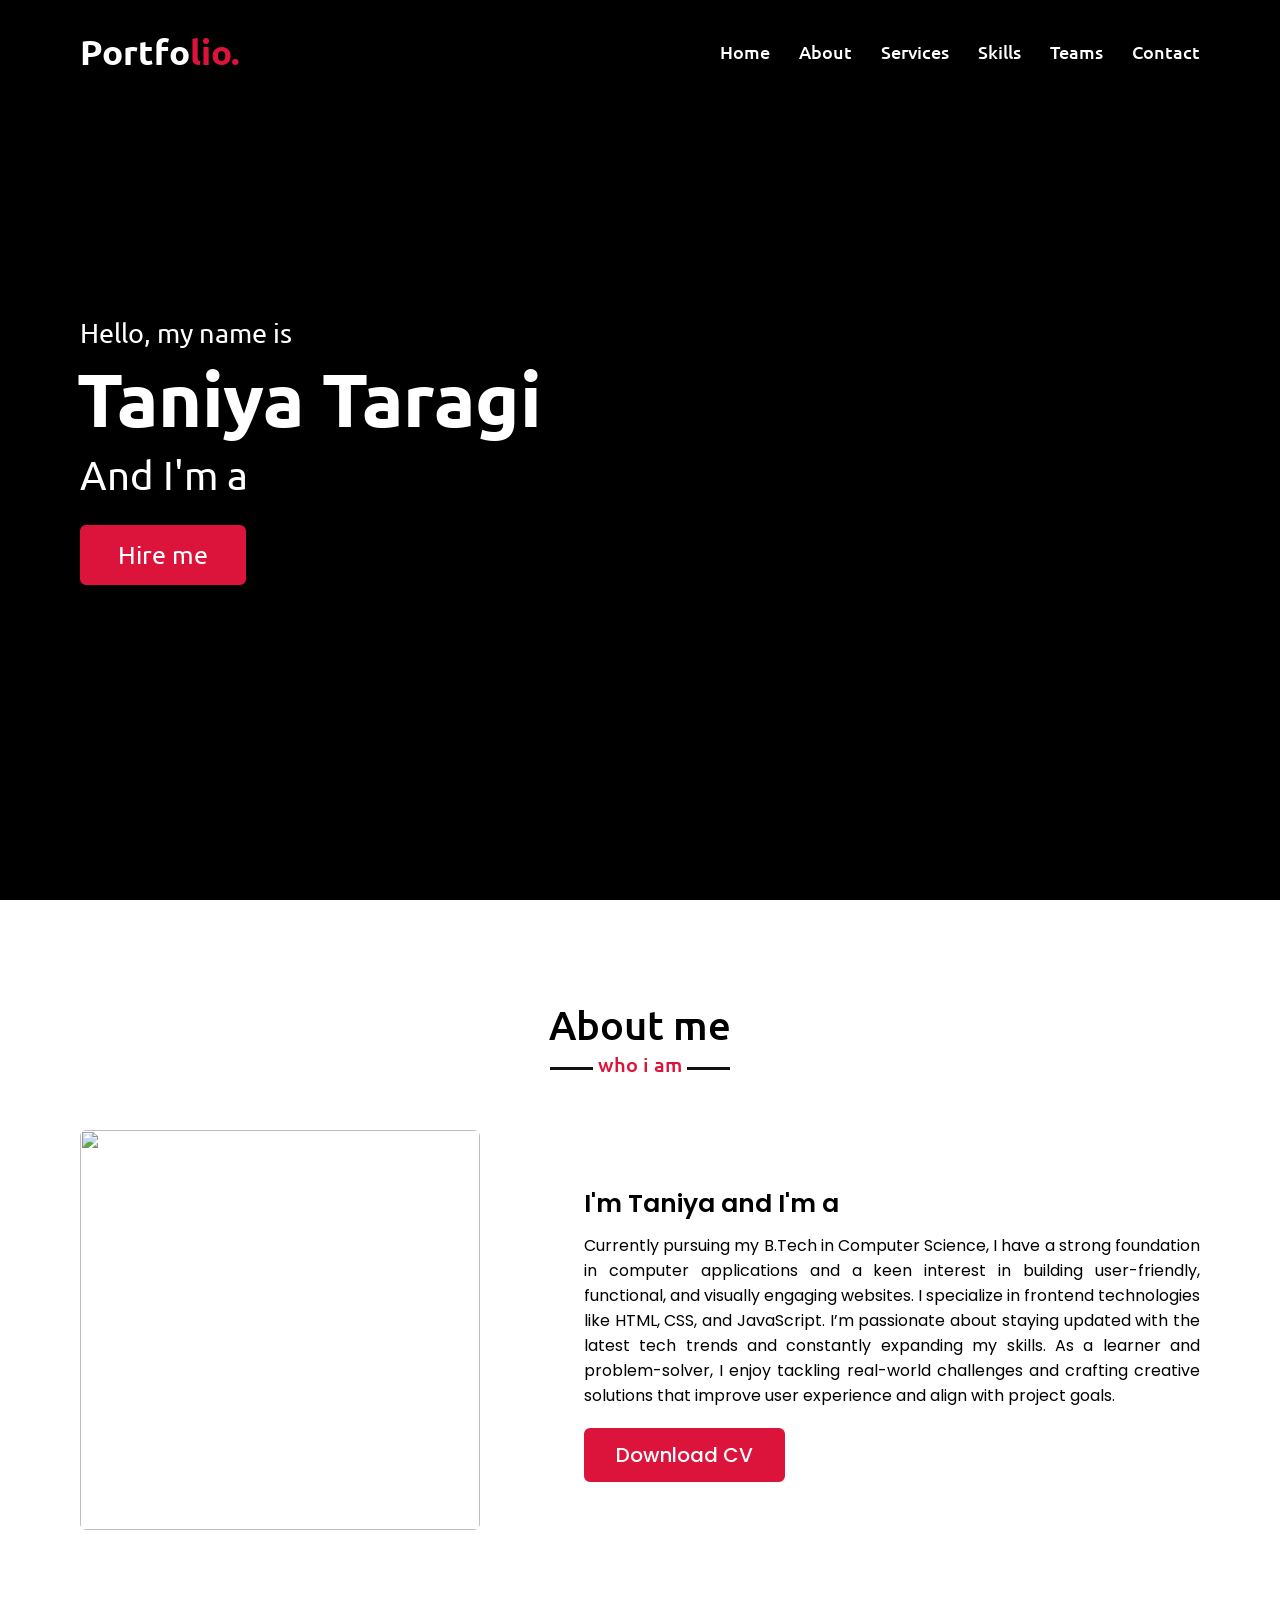
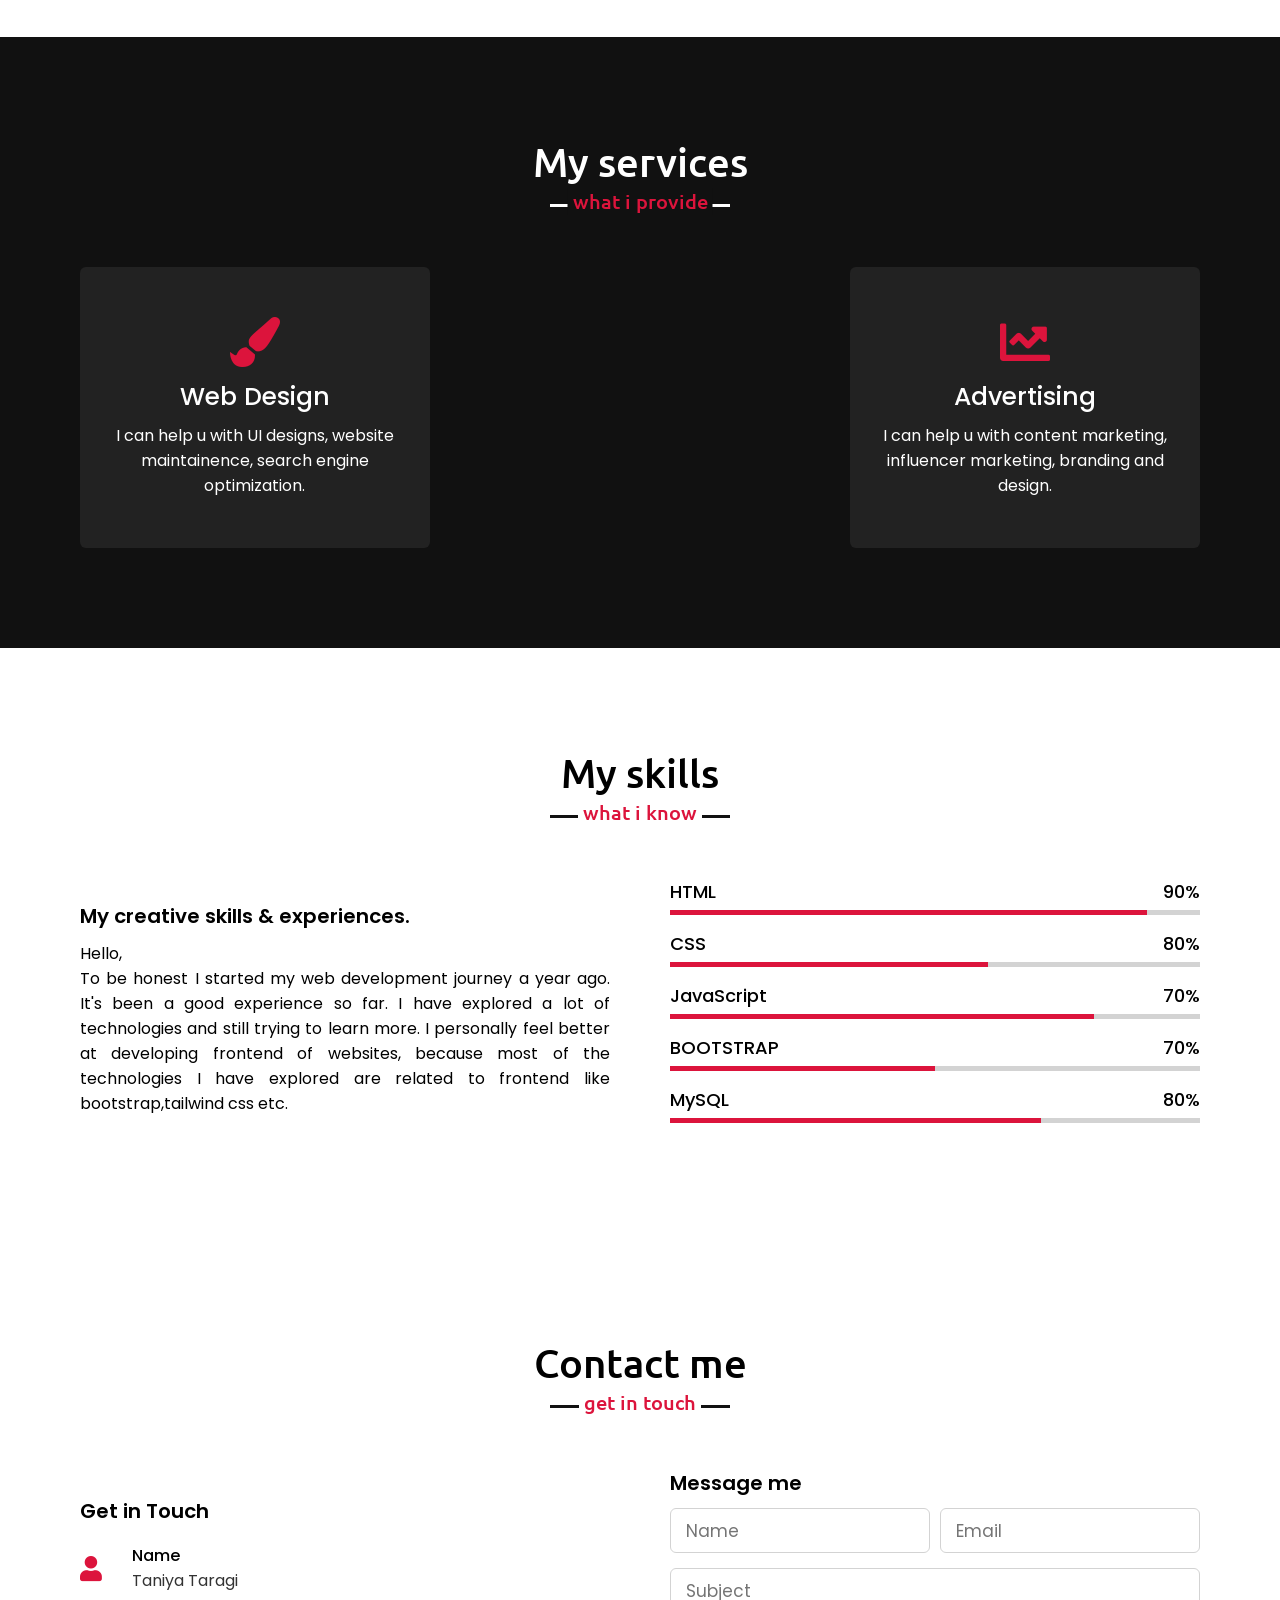
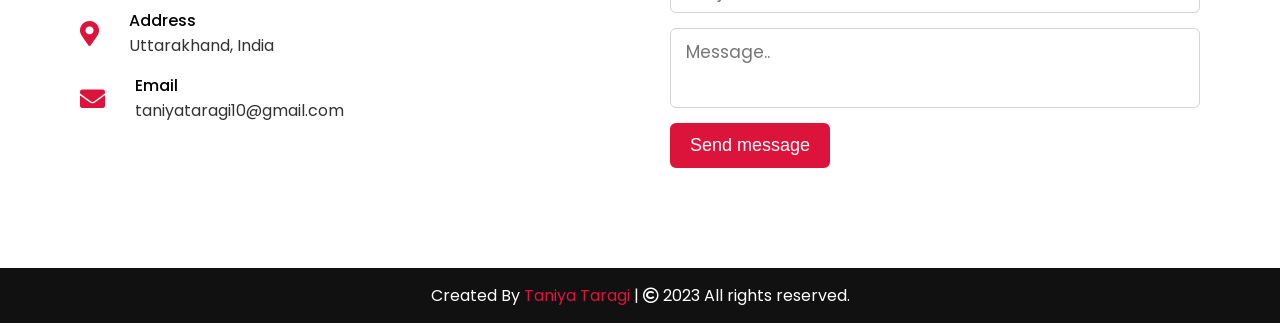
==== index.html @ 4055355e "Add files via upload" ====
<!DOCTYPE html>
<!-- Created By Karan Taragi -->
<html lang="en">
<head>
    <meta charset="UTF-8">
    <meta name="viewport" content="width=device-width, initial-scale=1.0">
    <title>Personal Portfolio Website</title>
    <link rel="stylesheet" href="style.css">
    <link rel="stylesheet" href="https://cdnjs.cloudflare.com/ajax/libs/font-awesome/5.15.3/css/all.min.css"/>
    <script src="https://code.jquery.com/jquery-3.5.1.min.js"></script>
    <script src="https://cdnjs.cloudflare.com/ajax/libs/typed.js/2.0.11/typed.min.js"></script>
    <script src="https://cdnjs.cloudflare.com/ajax/libs/waypoints/4.0.1/jquery.waypoints.min.js"></script>
    <script src="https://cdnjs.cloudflare.com/ajax/libs/OwlCarousel2/2.3.4/owl.carousel.min.js"></script>
    <link rel="stylesheet" href="https://cdnjs.cloudflare.com/ajax/libs/OwlCarousel2/2.3.4/assets/owl.carousel.min.css"/>

</head>
<body>
    <script src="script.js"></script>
    <div class="scroll-up-btn">
        <i class="fas fa-angle-up"></i>
    </div>
    <nav class="navbar">
        <div class="max-width">
            <div class="logo"><a class="but" href="#">Portfo<span>lio.</span></a></div>
            <ul class="menu">
                <li><a class="but" href="#home" class="menu-btn">Home</a></li>
                <li><a class="but" href="#about" class="menu-btn">About</a></li>
                <li><a class="but" href="#services" class="menu-btn">Services</a></li>
                <li><a class="but" href="#skills" class="menu-btn">Skills</a></li>
                <li><a class="but" href="#teams" class="menu-btn">Teams</a></li>
                <li><a class="but" href="#contact" class="menu-btn">Contact</a></li>
            </ul>
            <div class="menu-btn">
                <i class="fas fa-bars"></i>
            </div>
        </div>
    </nav>

    <!-- home section start -->
    <section class="home" id="home">
        <div class="max-width">
            <div class="home-content">
                <div class="text-1">Hello, my name is</div>
                <div class="text-2">Taniya Taragi</div>
                <div class="text-3">And I'm a <span class="typing"></span></div>
                <a class="but" href="https://www.linkedin.com/in/taniya-taragi-479369326/">Hire me</a>
            </div>
        </div>
    </section>

    <!-- about section start -->
    <section class="about" id="about">
        <div class="max-width">
            <h2 class="title">About me</h2>
            <div class="about-content">
                <div class="column left">
                    <img src="images/Untitled.JPG" alt="">
                </div>
                <div class="column right">
                    <div class="text">I'm Taniya and I'm a <span class="typing-2"></span></div>
                    <p>Currently pursuing my B.Tech in Computer Science, I have a strong foundation in computer applications and a keen interest in building user-friendly, functional, and visually engaging websites.  I specialize in frontend technologies like HTML, CSS, and JavaScript. I’m passionate about staying updated with the latest tech trends and constantly expanding my skills. As a learner and problem-solver, I enjoy tackling real-world challenges and crafting creative solutions that improve user experience and align with project goals.



                    </p>
                    <a class="but" href="images/Resume_TaniyaTaragi.pdf">Download CV</a>
                </div>
            </div>
        </div>
    </section>

    <!-- services section start -->
    <section class="services" id="services">
        <div class="max-width">
            <h2 class="title">My services</h2>
            <div class="serv-content">
                <div class="card">
                    <div class="box">
                        <i class="fas fa-paint-brush"></i>
                        <div class="text">Web Design</div>
                        <p>I can help u with UI designs, website maintainence, search engine optimization.</p>
                    </div>
                </div>
                <div class="card">
                    <div class="box">
                        <i class="fas fa-chart-line"></i>
                        <div class="text">Advertising</div>
                        <p>I can help u with content marketing, influencer marketing, branding and design.</p>
                    </div>
                </div>
              
               </div>
            </div>
        </div>
    </section>

    <!-- skills section start -->
    <section class="skills" id="skills">
        <div class="max-width">
            <h2 class="title">My skills</h2>
            <div class="skills-content">
                <div class="column left">
                    <div class="text">My creative skills & experiences.</div>
                    <p>Hello,<br>To be honest I started my web development journey a year ago.
                        It's been a good experience so far. I have explored a lot of technologies and still trying to learn more.
                        I personally feel better at developing frontend of  websites, because most of the technologies
                        I have explored are related to frontend like bootstrap,tailwind css etc. 
                    </p>
                </div>
                <div class="column right">
                    <div class="bars">
                        <div class="info">
                            <span>HTML</span>
                            <span>90%</span>
                        </div>
                        <div class="line html"></div>
                    </div>
                    <div class="bars">
                        <div class="info">
                            <span>CSS</span>
                            <span>80%</span>
                        </div>
                        <div class="line css"></div>
                    </div>
                    <div class="bars">
                        <div class="info">
                            <span>JavaScript</span>
                            <span>70%</span>
                        </div>
                        <div class="line js"></div>
                    </div>
                    <div class="bars">
                        <div class="info">
                            <span>BOOTSTRAP</span>
                            <span>70%</span>
                        </div>
                        <div class="line bootstrap"></div>
                    </div>
                    <div class="bars">
                        <div class="info">
                            <span>MySQL</span>
                            <span>80%</span>
                        </div>
                        <div class="line mysql"></div>
                    </div>
                </div>
            </div>
        </div>
    </section>

    <!-- teams section start -->


    <!-- contact section start -->
    <section class="contact" id="contact">
        <div class="max-width">
            <h2 class="title">Contact me</h2>
            <div class="contact-content">
                <div class="column left">
                    <div class="text">Get in Touch</div>
                    <div class="icons">
                        <div class="row">
                            <i class="fas fa-user"></i>
                            <div class="info">
                                <div class="head">Name</div>
                                <div class="sub-title">Taniya Taragi</div>
                            </div>
                        </div>
                        <div class="row">
                            <i class="fas fa-map-marker-alt"></i>
                            <div class="info">
                                <div class="head">Address</div>
                                <div class="sub-title">Uttarakhand, India</div>
                            </div>
                        </div>
                        <div class="row">
                            <i class="fas fa-envelope"></i>
                            <div class="info">
                                <div class="head">Email</div>
                                <div class="sub-title">taniyataragi10@gmail.com</div>
                            </div>
                        </div>
                    </div>
                </div>
                <div class="column right">
                    <div class="text">Message me</div>
                    <form action="#">
                        <div class="fields">
                            <div class="field name">
                                <input type="text" placeholder="Name" required>
                            </div>
                            <div class="field email">
                                <input type="email" placeholder="Email" required>
                            </div>
                        </div>
                        <div class="field">
                            <input type="text" placeholder="Subject" required>
                        </div>
                        <div class="field textarea">
                            <textarea cols="30" rows="10" placeholder="Message.." required></textarea>
                        </div>
                        <div class="button-area">
                            <button type="submit">Send message</button>
                        </div>
                    </form>
                </div>
            </div>
        </div>
    </section>

    <!-- footer section start -->
    <footer>
        <span>Created By <a href="https://www.linkedin.com/in/taniya-taragi-479369326/">Taniya Taragi</a> | <span class="far fa-copyright"></span> 2023 All rights reserved.</span>
    </footer>
</body>
</html>
---- style.css ----
/*  import google fonts */
@import url('https://fonts.googleapis.com/css2?family=Poppins:wght@400;500;600;700&family=Ubuntu:wght@400;500;700&display=swap');

*{
    margin: 0;
    padding: 0;
    box-sizing: border-box;
    text-decoration: none;
}
html{
    scroll-behavior: smooth;
}

/* custom scroll bar */
::-webkit-scrollbar {
    width: 10px;
}
::-webkit-scrollbar-track {
    background: #f1f1f1;
}
::-webkit-scrollbar-thumb {
    background: #888;
}

::-webkit-scrollbar-thumb:hover {
    background: #555;
}

/* all similar content styling codes */
section{
    padding: 100px 0;
}
.max-width{
    max-width: 1300px;
    padding: 0 80px;
    margin: auto;
}
.about, .services, .skills, .teams, .contact, footer{
    font-family: 'Poppins', sans-serif;
}
.about .about-content,
.services .serv-content,
.skills .skills-content,
.contact .contact-content{
    display: flex;
    flex-wrap: wrap;
    align-items: center;
    justify-content: space-between;
}
section .title{
    position: relative;
    text-align: center;
    font-size: 40px;
    font-weight: 500;
    margin-bottom: 60px;
    padding-bottom: 20px;
    font-family: 'Ubuntu', sans-serif;
}
section .title::before{
    content: "";
    position: absolute;
    bottom: 0px;
    left: 50%;
    width: 180px;
    height: 3px;
    background: #111;
    transform: translateX(-50%);
}
section .title::after{
    position: absolute;
    bottom: -8px;
    left: 50%;
    font-size: 20px;
    color: crimson;
    padding: 0 5px;
    background: #fff;
    transform: translateX(-50%);
}

/* navbar styling */
.navbar{
    position: fixed;
    width: 100%;
    z-index: 999;
    padding: 30px 0;
    font-family: 'Ubuntu', sans-serif;
    transition: all 0.3s ease;
   /* background: crimson;*/
}
.navbar.sticky{
    padding: 30px 0;
   background: crimson; 
}
.navbar .max-width{
    display: flex;
    align-items: center;
    justify-content: space-between;
}
.navbar .logo .but{
    color: #fff;
    font-size: 35px;
    font-weight: 600;
}
.navbar .logo .but span{
    color: crimson;
    transition: all 0.3s ease;
}
.navbar.sticky .logo .but span{
    color: #fff;
}
.navbar .menu li{
    list-style: none;
    display: inline-block;
}
.navbar .menu li .but{
    display: block;
    color: #fff;
    font-size: 18px;
    font-weight: 500;
    margin-left: 25px;
    transition: color 0.3s ease;
}
.navbar .menu li .but:hover{
    color: crimson;
}
.navbar.sticky .menu li .but:hover{
    color: #fff;
}

/* menu btn styling */
.menu-btn{
    color: #fff;
    font-size: 23px;
    cursor: pointer;
    display: none;
}
.scroll-up-btn{
    position: fixed;
    height: 45px;
    width: 42px;
    background: crimson;
    right: 30px;
    bottom: 10px;
    text-align: center;
    line-height: 45px;
    color: #fff;
    z-index: 9999;
    font-size: 30px;
    border-radius: 6px;
    border-bottom-width: 2px;
    cursor: pointer;
    opacity: 0;
    pointer-events: none;
    transition: all 0.3s ease;
}
.scroll-up-btn.show{
    bottom: 30px;
    opacity: 1;
    pointer-events: auto;
}
.scroll-up-btn:hover{
    filter: brightness(90%);
}


/* home section styling */
.home{
    display: flex;
    background:#000;
    height: 100vh;
    color: #fff;
    min-height: 500px;
    background-size: cover;
    background-attachment: fixed;
    font-family: 'Ubuntu', sans-serif;
}
.home .max-width{
  width: 100%;
  display: flex;
}
.home .max-width .row{
  margin-right: 0;
}
.home .home-content .text-1{
    font-size: 27px;
}
.home .home-content .text-2{
    font-size: 75px;
    font-weight: 600;
    margin-left: -3px;
}
.home .home-content .text-3{
    font-size: 40px;
    margin: 5px 0;
}
.home .home-content .text-3 span{
    color: crimson;
    font-weight: 500;
}
.home .home-content .but{
    display: inline-block;
    background: crimson;
    color: #fff;
    font-size: 25px;
    padding: 12px 36px;
    margin-top: 20px;
    font-weight: 400;
    border-radius: 6px;
    border: 2px solid crimson;
    transition: all 0.3s ease;
}
.home .home-content .but:hover{
    color: crimson;
    background: none;
}

/* about section styling */
.about .title::after{
    content: "who i am";
}
.about .about-content .left{
    width: 45%;
}
.about .about-content .left img{
    height: 400px;
    width: 400px;
    object-fit: cover;
    border-radius: 6px;
}
.about .about-content .right{
    width: 55%;
}
.about .about-content .right .text{
    font-size: 25px;
    font-weight: 600;
    margin-bottom: 10px;
}
.about .about-content .right .text span{
    color: crimson;
}
.about .about-content .right p{
    text-align: justify;
}
.about .about-content .right .but{
    display: inline-block;
    background: crimson;
    color: #fff;
    font-size: 20px;
    font-weight: 500;
    padding: 10px 30px;
    margin-top: 20px;
    border-radius: 6px;
    border: 2px solid crimson;
    transition: all 0.3s ease;
}
.about .about-content .right .but:hover{
    color: crimson;
    background: none;
}

/* services section styling */
.services, .teams{
    color:#fff;
    background: #111;
}
.services .title::before,
.teams .title::before{
    background: #fff;
}
.services .title::after,
.teams .title::after{
    background: #111;
    content: "what i provide";
}
.services .serv-content .card{
    width: calc(33% - 20px);
    background: #222;
    text-align: center;
    border-radius: 6px;
    padding: 50px 25px;
    cursor: pointer;
    transition: all 0.3s ease;
}
.services .serv-content .card:hover{
    background: crimson;
}
.services .serv-content .card .box{
    transition: all 0.3s ease;
}
.services .serv-content .card:hover .box{
    transform: scale(1.05);
}
.services .serv-content .card i{
    font-size: 50px;
    color: crimson;
    transition: color 0.3s ease;
}
.services .serv-content .card:hover i{
    color: #fff;
}
.services .serv-content .card .text{
    font-size: 25px;
    font-weight: 500;
    margin: 10px 0 7px 0;
}

/* skills section styling */

.skills .title::after{
    content: "what i know";
}
.skills .skills-content .column{
    width: calc(50% - 30px);
}
.skills .skills-content .left .text{
    font-size: 20px;
    font-weight: 600;
    margin-bottom: 10px;
}
.skills .skills-content .left p{
    text-align: justify;
}
.skills .skills-content .left .but{
    display: inline-block;
    background: crimson;
    color: #fff;
    font-size: 18px;
    font-weight: 500;
    padding: 8px 16px;
    margin-top: 20px;
    border-radius: 6px;
    border: 2px solid crimson;
    transition: all 0.3s ease;
}
.skills .skills-content .left .but:hover{
    color: crimson;
    background: none;
}
.skills .skills-content .right .bars{
    margin-bottom: 15px;
}
.skills .skills-content .right .info{
    display: flex;
    margin-bottom: 5px;
    align-items: center;
    justify-content: space-between;
}
.skills .skills-content .right span{
    font-weight: 500;
    font-size: 18px;
}
.skills .skills-content .right .line{
    height: 5px;
    width: 100%;
    background: lightgrey;
    position: relative;
}
.skills .skills-content .right .line::before{
    content: "";
    position: absolute;
    height: 100%;
    left: 0;
    top: 0;
    background: crimson;
}
.skills-content .right .html::before{
    width: 90%;
}
.skills-content .right .css::before{
    width: 60%;
}
.skills-content .right .js::before{
    width: 80%;
}
.skills-content .right .bootstrap::before{
    width: 50%;
}
.skills-content .right .mysql::before{
    width: 70%;
}

/* teams section styling */
.teams .title::after{
    content: "who with me";
}
.teams .carousel .card{
    background: #222;
    border-radius: 6px;
    padding: 25px 35px;
    text-align: center;
    overflow: hidden;
    transition: all 0.3s ease;
}
.teams .carousel .card:hover{
    background: crimson;
}
.teams .carousel .card .box{
    display: flex;
    flex-direction: column;
    align-items: center;
    justify-content: center;
    transition: all 0.3s ease;
}
.teams .carousel .card:hover .box{
    transform: scale(1.05);
}
.teams .carousel .card .text{
    font-size: 25px;
    font-weight: 500;
    margin: 10px 0 7px 0;
}
.teams .carousel .card img{
    height: 150px;
    width: 150px;
    object-fit: cover;
    border-radius: 50%;
    border: 5px solid crimson;
    transition: all 0.3s ease;
}
.teams .carousel .card:hover img{
    border-color: #fff;
}
.owl-dots{
    text-align: center;
    margin-top: 20px;
}
.owl-dot{
    height: 13px;
    width: 13px;
    margin: 0 5px;
    outline: none!important;
    border-radius: 50%;
    border: 2px solid crimson!important;
    transition: all 0.3s ease;
}
.owl-dot.active{
    width: 35px;
    border-radius: 14px;
}
.owl-dot.active,
.owl-dot:hover{
    background: crimson!important;
}

/* contact section styling */
.contact .title::after{
    content: "get in touch";
}
.contact .contact-content .column{
    width: calc(50% - 30px);
}
.contact .contact-content .text{
    font-size: 20px;
    font-weight: 600;
    margin-bottom: 10px;
}
.contact .contact-content .left p{
    text-align: justify;
}
.contact .contact-content .left .icons{
    margin: 10px 0;
}
.contact .contact-content .row{
    display: flex;
    height: 65px;
    align-items: center;
}
.contact .contact-content .row .info{
    margin-left: 30px;
}
.contact .contact-content .row i{
    font-size: 25px;
    color: crimson;
}
.contact .contact-content .info .head{
    font-weight: 500;
}
.contact .contact-content .info .sub-title{
    color: #333;
}
.contact .right form .fields{
    display: flex;
}
.contact .right form .field,
.contact .right form .fields .field{
    height: 45px;
    width: 100%;
    margin-bottom: 15px;
}
.contact .right form .textarea{
    height: 80px;
    width: 100%;
}
.contact .right form .name{
    margin-right: 10px;
}
.contact .right form .field input,
.contact .right form .textarea textarea{
    height: 100%;
    width: 100%;
    border: 1px solid lightgrey;
    border-radius: 6px;
    outline: none;
    padding: 0 15px;
    font-size: 17px;
    font-family: 'Poppins', sans-serif;
    transition: all 0.3s ease;
}
.contact .right form .field input:focus,
.contact .right form .textarea textarea:focus{
    border-color: #b3b3b3;
}
.contact .right form .textarea textarea{
  padding-top: 10px;
  resize: none;
}
.contact .right form .button-area{
  display: flex;
  align-items: center;
}
.right form .button-area button{
  color: #fff;
  display: block;
  width: 160px!important;
  height: 45px;
  outline: none;
  font-size: 18px;
  font-weight: 500;
  border-radius: 6px;
  cursor: pointer;
  flex-wrap: nowrap;
  background: crimson;
  border: 2px solid crimson;
  transition: all 0.3s ease;
}
.right form .button-area button:hover{
  color: crimson;
  background: none;
}
/* footer section styling */
footer{
    background: #111;
    padding: 15px 23px;
    color: #fff;
    text-align: center;
}
footer span a{
    color: crimson;
    text-decoration: none;
}
footer span a:hover{
    text-decoration: underline;
}


/* responsive media query start */
@media (max-width: 1104px) {
    .about .about-content .left img{
        height: 350px;
        width: 350px;
    }
}

@media (max-width: 991px) {
    .max-width{
        padding: 0 50px;
    }
}
@media (max-width: 947px){
    .menu-btn{
        display: block;
        z-index: 999;
    }
    .menu-btn i.active:before{
        content: "\f00d";
    }
    .navbar .menu{
        position: fixed;
        height: 100vh;
        width: 100%;
        left: -100%;
        top: 0;
        background: #111;
        text-align: center;
        padding-top: 80px;
        transition: all 0.3s ease;
    }
    .navbar .menu.active{
        left: 0;
    }
    .navbar .menu li{
        display: block;
    }
    .navbar .menu li .but{
        display: inline-block;
        margin: 20px 0;
        font-size: 25px;
    }
    .home .home-content .text-2{
        font-size: 70px;
    }
    .home .home-content .text-3{
        font-size: 35px;
    }
    .home .home-content .but{
        font-size: 23px;
        padding: 10px 30px;
    }
    .max-width{
        max-width: 930px;
    }
    .about .about-content .column{
        width: 100%;
    }
    .about .about-content .left{
        display: flex;
        justify-content: center;
        margin: 0 auto 60px;
    }
    .about .about-content .right{
        flex: 100%;
    }
    .services .serv-content .card{
        width: calc(50% - 10px);
        margin-bottom: 20px;
    }
    .skills .skills-content .column,
    .contact .contact-content .column{
        width: 100%;
        margin-bottom: 35px;
    }
}

@media (max-width: 690px) {
    .max-width{
        padding: 0 23px;
    }
    .home .home-content .text-2{
        font-size: 60px;
    }
    .home .home-content .text-3{
        font-size: 32px;
    }
    .home .home-content .but{
        font-size: 20px;
    }
    .services .serv-content .card{
        width: 100%;
    }
}

@media (max-width: 500px) {
    .home .home-content .text-2{
        font-size: 50px;
    }
    .home .home-content .text-3{
        font-size: 27px;
    }
    .about .about-content .right .text,
    .skills .skills-content .left .text{
        font-size: 19px;
    }
    .contact .right form .fields{
        flex-direction: column;
    }
    .contact .right form .name,
    .contact .right form .email{
        margin: 0;
    }
    .right form .error-box{
       width: 150px;
    }
    .scroll-up-btn{
        right: 15px;
        bottom: 15px;
        height: 38px;
        width: 35px;
        font-size: 23px;
        line-height: 38px;
    }
}
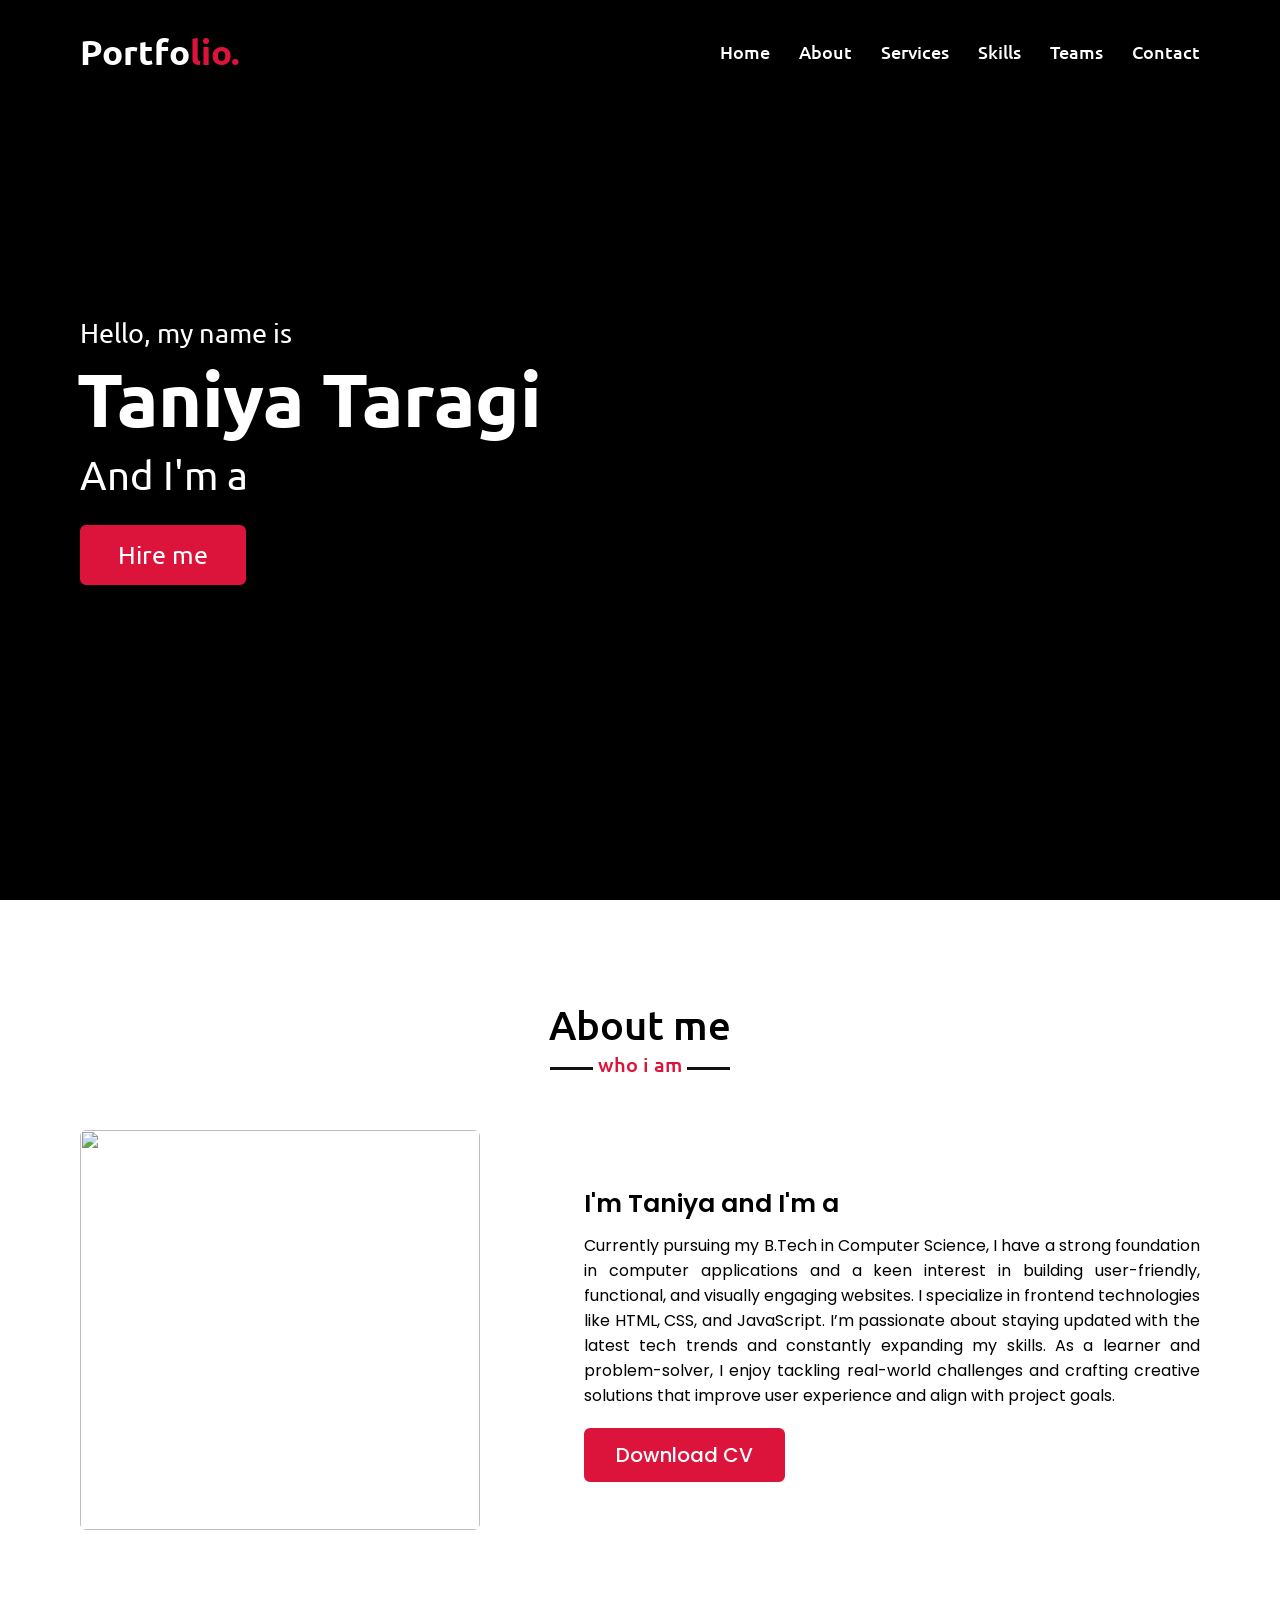
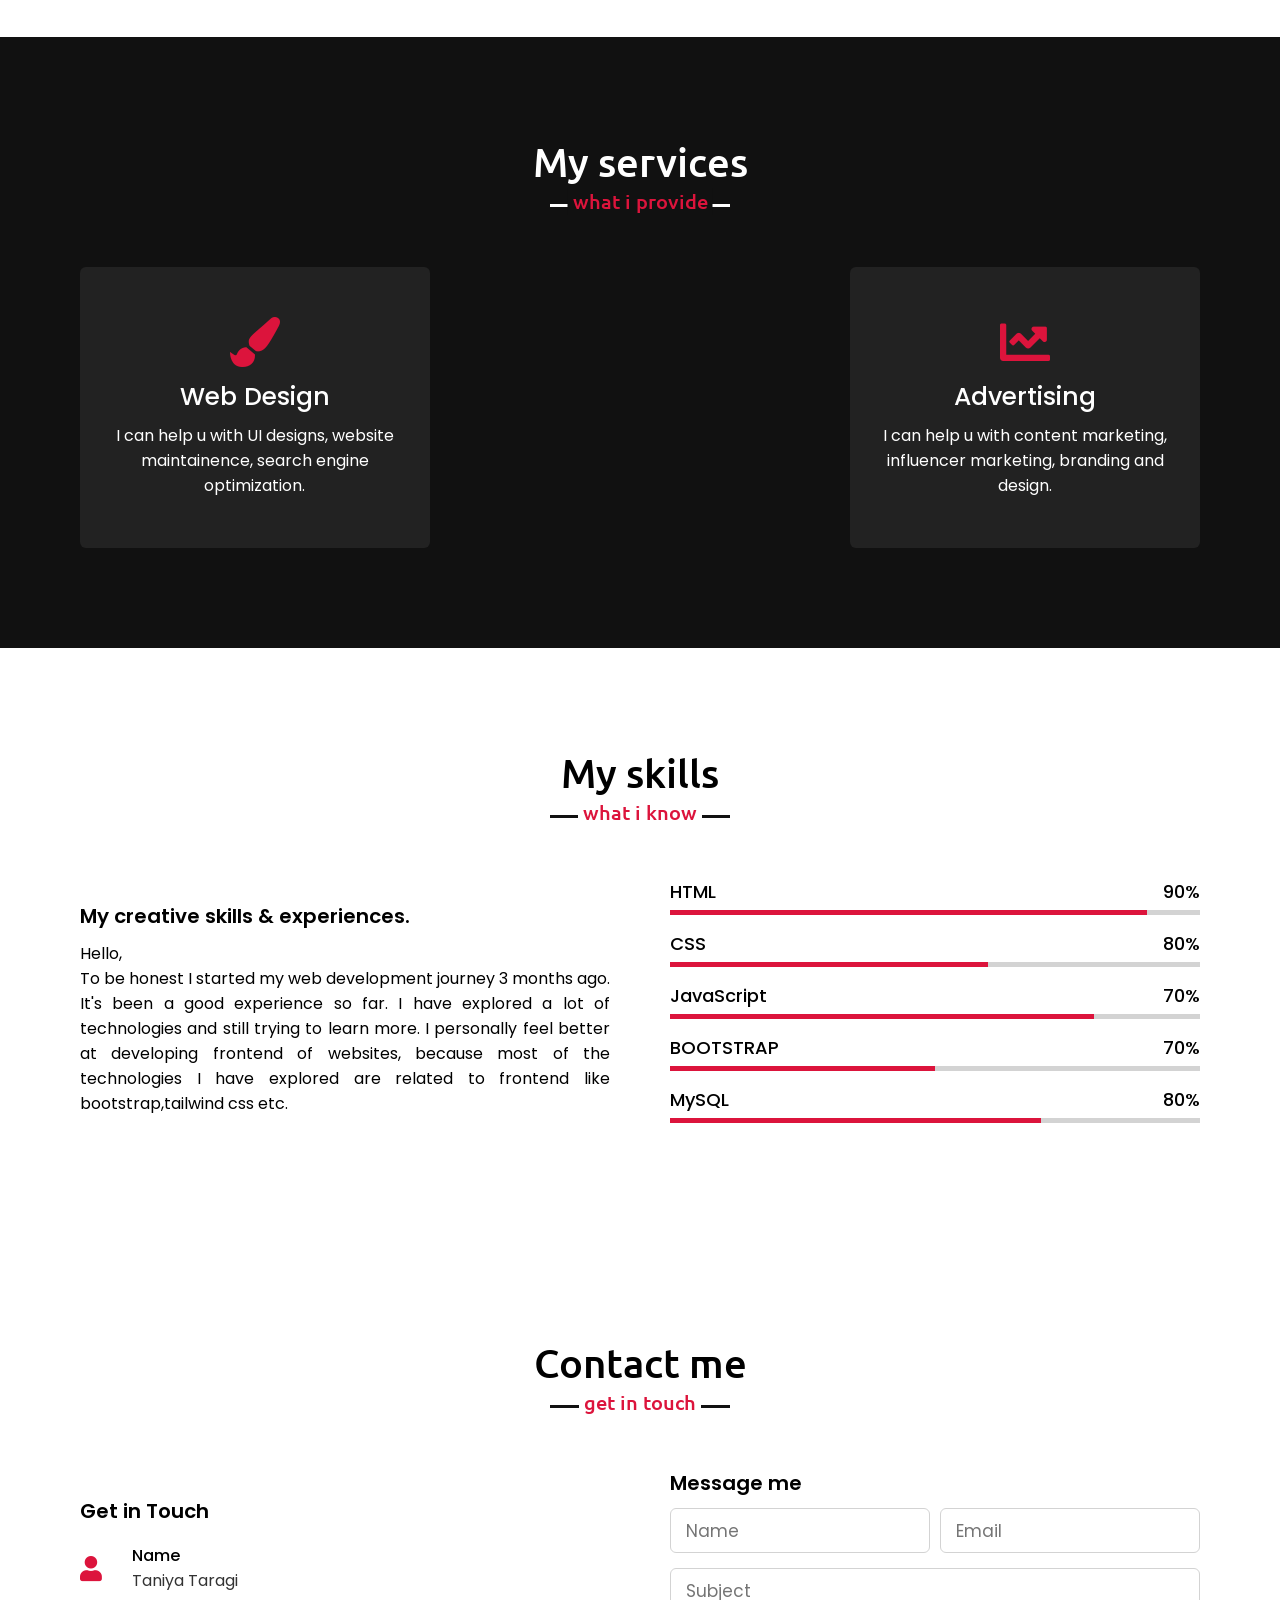
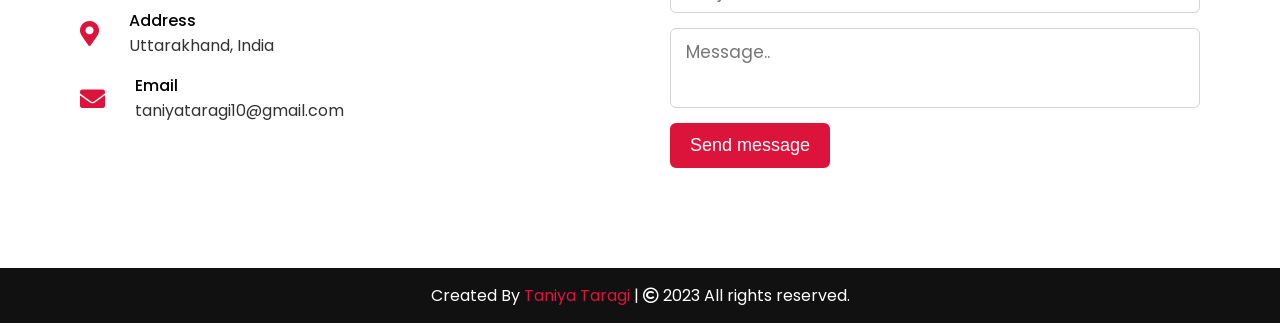
==== commit ab62a0bf: "Update index.html" ====
--- a/index.html
+++ b/index.html
@@ -1,5 +1,5 @@
 <!DOCTYPE html>
-<!-- Created By Karan Taragi -->
+<!-- Created By  Taniya Taragi -->
 <html lang="en">
 <head>
     <meta charset="UTF-8">
@@ -101,7 +101,7 @@
             <div class="skills-content">
                 <div class="column left">
                     <div class="text">My creative skills & experiences.</div>
-                    <p>Hello,<br>To be honest I started my web development journey a year ago.
+                    <p>Hello,<br>To be honest I started my web development journey  3 months ago.
                         It's been a good experience so far. I have explored a lot of technologies and still trying to learn more.
                         I personally feel better at developing frontend of  websites, because most of the technologies
                         I have explored are related to frontend like bootstrap,tailwind css etc. 
@@ -213,4 +213,4 @@
         <span>Created By <a href="https://www.linkedin.com/in/taniya-taragi-479369326/">Taniya Taragi</a> | <span class="far fa-copyright"></span> 2023 All rights reserved.</span>
     </footer>
 </body>
-</html>+</html>
